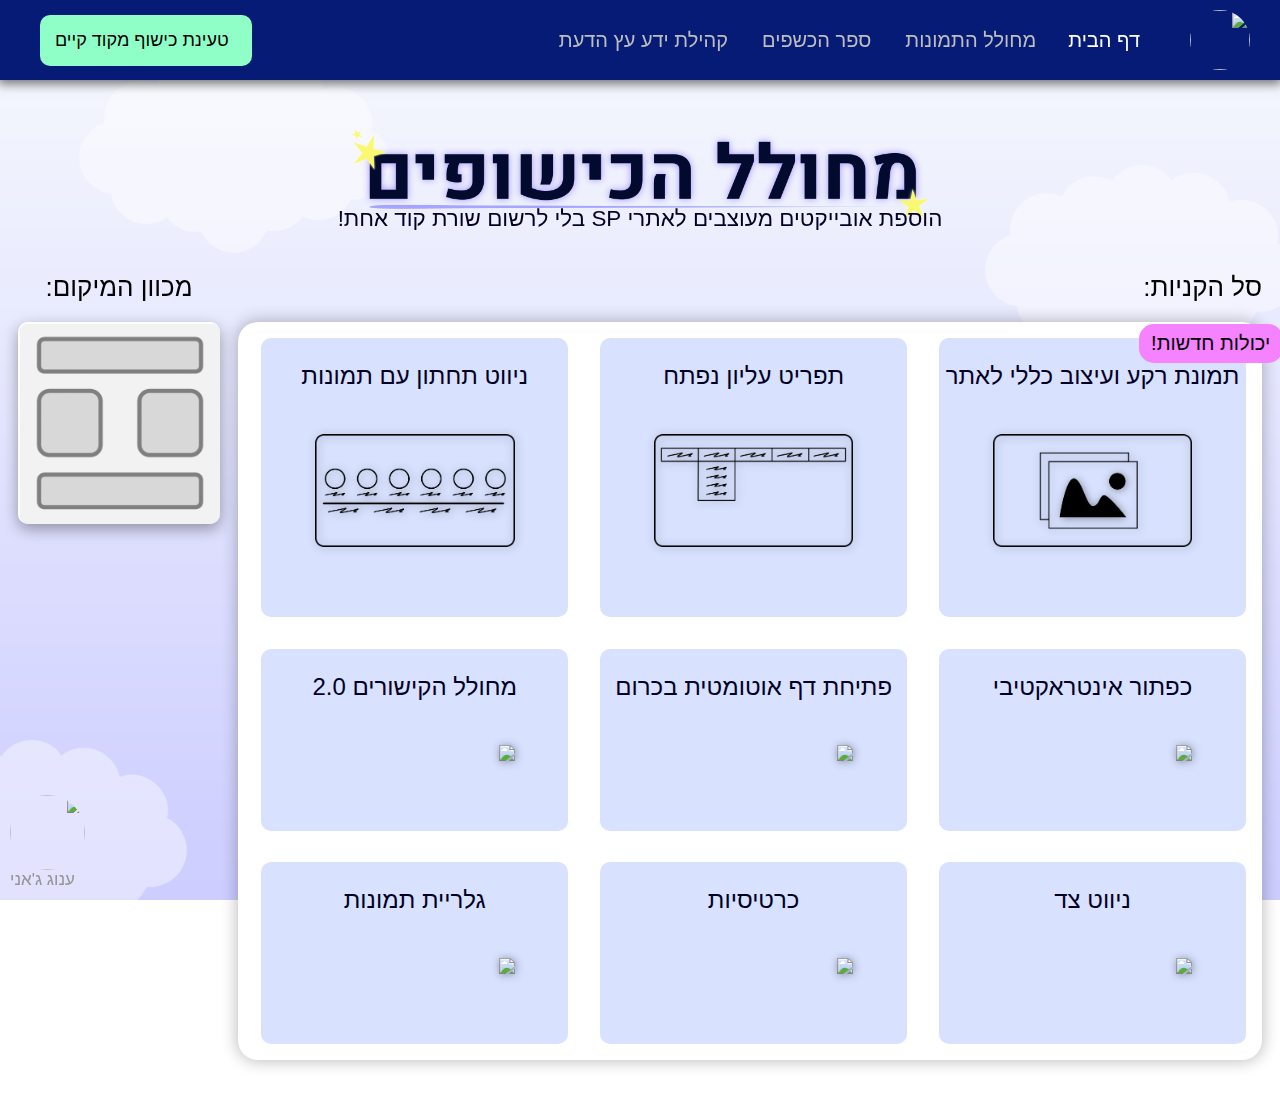
==== SpellCaster/index.html @ 556f0692 "Add files via upload" ====
<!DOCTYPE html>
<head>
    <meta charset="utf-8" />
    <link rel="icon" type="image/x-icon" href="../PublishingImages/spell_caster_logo.ico">
    <link rel="stylesheet" href="../SiteAssets/fontawesome-free-6.0.0-beta3-web/css/all.css">
    <link rel="stylesheet" href="styles/page_base.css">
    <link rel="stylesheet" href="styles/styles_home_page.css">
    <script src="open_in_chrome.js" defer></script>
    <script src="page_base_script.js" defer></script>
    <script src="home_page_script.js" defer></script>
    <title>מחולל הכישופים - דף הבית</title> 
</head>
<body>
    <!--Navigation Bar-->
    <div class="nav_bar_padder"></div>
    <nav class="nav_bar home_page" id="nav_bar"></nav>
    <!--End Of Navigation Bar-->

    <!--Titles-->
    <img class="image_title" alt="כותרת" src="../PublishingImages/Spell-Caster-Title.png">
    <p class="p_title" style="font-size: 1.4rem; margin: 0">הוספת אובייקטים מעוצבים לאתרי SP בלי לרשום שורת קוד אחת!</p>
    <!--Page Content-->
    <div class="page_content">

        <!--Location Indicator-->
        <div class="location_indicator" id="location_indicator">
            <img class="location_image_indicator" id="location_image_indicator" src="../PublishingImages/none.PNG"></img>
        </div>

        <!--Shopping Container (Contains All The Items) Loaded With The Script "shopping_cart_loader.js"-->
        <div class="shopping_container" id="shopping_container"></div>
    </div>
    <script src="shopping_cart_loader.js"></script>
</body>
---- SpellCaster/styles/page_base.css ----
:root {
    --light-purple: #a5a5ff;
    --deep-blue: #061b75;
}

html {
    unicode-bidi: embed;
}

body {
    background: linear-gradient(160deg,rgb(249,252,255) 0%, rgb(245,250,255) 35%, var(--light-purple) 100%); /*fallback*/
    background-image: url("../../PublishingImages/Spell_Caster_Background.PNG");
    background-attachment: fixed;
    background-size: cover;
    font-family: 'Gill Sans', 'Gill Sans MT', Calibri, 'Trebuchet MS', sans-serif;
    padding: 0px;
    margin: 0px;
    direction: rtl;
    transition: none;
    user-select: none;
    overflow-x: hidden;
}

.h1_title {
    font-size: 2.5rem;
    margin-top: 150px;
    text-align: center;
    position: relative;
    color: #010025;
    margin-bottom: 20px;
}

.p_title {
    font-family: inherit;
    font-size: 1.2rem;
    text-align: center;
    position: relative;
    color: #010025;
    margin: 14px 0px;
}

.nav_bar_padder {
    margin-top: 100px;
}

.nav_bar {
    z-index: 1;
    position: fixed;
    top: 0px;
    right: 0px;
    width: 100%;
    background-color: var(--deep-blue);
    margin: 0px;
    display: flex;
    justify-content: start;
    align-items: center;
    box-shadow: 0px 2px 10px 2px #00000088;
}

.nav_bar_logo_image {
    width: 60px;
    height: 60px;
    border-radius: 50%;
    margin: 10px;
    margin-right: 30px;
}

.nav_bar_link_list {
    list-style: none;
    color: white;
    display: flex;
    justify-content: start;
    flex-direction: row;
    padding-right: 20px;
}

.nav_bar_link {
    z-index: 2;
    position: relative;
    display: inline-block;
    white-space: nowrap;
    color: #bebebe;
    font-size: 20px;
    text-decoration: none;
    text-align: center;
    padding: 8px;
    margin-right: 4px;
    margin-left: 4px;
    transition: 0.3s;
}

.nav_bar_link:hover {
    color: #e7e7e7;
}

.nav_bar_icon {
    margin-left: 5px !important;
    font-size: 16px !important;
}

.active {
    color: white !important;
}

.nav_bar_link > .star {
    visibility: hidden; /*innitial value, will be changed later in js*/
    --size: 20px;

    width: var(--size);
    height: var(--size);
    position: absolute;
    top: var(--top_star);
    left: var(--left_star);
    transform-origin: center;
    animation: scale_stars 1500ms ease forwards;
}

.nav_bar_link > .star > .star_icon {
    z-index: 1;
    display: block;
    color: rgb(237, 182, 255);
    transform-origin: center;
    animation: rotate_stars 2s linear infinite;
}

@keyframes pop {
    from, to, 30%, 70% {
        transform-origin: center;
        transform: scale(1);
        color: #a3a3a3;
    }
    50% {
        transform-origin: center;
        transform: scale(1.2);
        color: rgb(225, 196, 235);
    }
}

@keyframes scale_stars {
    from, to {
        transform: scale(0);
        opacity: 100%;
    }
    50% {
        transform: scale(0.7);
        opacity: 60%;
    }
}

@keyframes rotate_stars {
    from {
        transform: rotate(0deg);
    }
    to {
        transform: rotate(180deg);
    }
}

.the_rest_of_the_nav {
    flex-grow: 1;
    display: flex;
    justify-content: flex-end;
    padding-left: 30px;
}

.large_button_nav_bar {
    font-family: 'Gill Sans', 'Gill Sans MT', Calibri, 'Trebuchet MS', sans-serif;
    font-size: 18px;
    white-space: nowrap;
    padding: 15px;
    margin: 10px;
    overflow: hidden;
    border-radius: 10px;
    border: none;
    cursor: pointer;
    transition: 0.1s;
}

.large_button_nav_bar:focus {
    outline-width: 0px;
}

.large_button_nav_bar:hover {
    box-shadow: 0px 0px 2px 2px rgba(0, 0, 0, 0.404);
    transform: scale(1.06);
}

.large_button_nav_bar:active {
    box-shadow: 0px 0px 3px 3px rgba(0, 0, 0, 0.404) inset;
}

.large_button_nav_bar.premade_code {
    background-color: rgb(143, 255, 199);
}
.large_button_nav_bar.premade_code:hover {
    background-color: rgb(194, 255, 225);
}

#support_image {
    position: fixed;
    display: flex;
    flex-direction: column;
    align-items: flex-end;
    bottom: 10px;
    left: 10px;
}

.support_logo_image {
    width: 75px;
    height: 75px;
    border-radius: 50%;
    cursor: pointer;
}

.support_logo_image:hover {
    box-shadow: 0px 0px 10px rgba(0, 0, 0, 0.623);
}

.support_text {
    margin: 0;
    font-size: 17px;
    color: rgb(148, 148, 148);
    cursor: pointer;
    transition: 0.1s;
}

.support_text:hover {
    color: rgb(66, 66, 66);
    text-decoration: underline;
}

/*nami button*/
.nami_button {
    font-family: 'Gill Sans', 'Gill Sans MT', Calibri, 'Trebuchet MS', sans-serif;
    font-size: 15px;
    padding: 15px;
    margin: 10px;
    border-radius: 10px;
    border: none;
    cursor: pointer;
    transition: 0.2s;
}

.nami_button:focus {
    outline-width: 0px;
}

.nami_button:hover {
    box-shadow: 0px 0px 2px 2px rgba(0, 0, 0, 0.404);
}

.nami_button:active {
    box-shadow: 0px 0px 3px 3px rgba(0, 0, 0, 0.404) inset;
}

.nami_button:disabled, .nami_button[disabled] {
    cursor: default;
}

.nami_button:disabled:hover, .nami_button[disabled]:hover {
    box-shadow: none;
}

.nami_button:disabled:active, .nami_button[disabled]:active {
    box-shadow: none;
}

/*font-awesome icons*/
.fa, .fas, i {
    margin: 3px;
    font-size:inherit;
    color: inherit;
}

/*text button (a button that displays as normal text)*/
.text_button {
    padding: 0;
    margin: 0;
    background: none;
    border: none;
    text-align: center;
    color: rgb(32, 147, 209);
    text-decoration-line: underline;
    cursor: pointer;
    font-family: inherit;
    font-size: 1.2rem;
    transition: 0.15s;
}

.text_button:hover {
    text-shadow: 0px 0px 1px rgba(0, 0, 0, 0.267);
    color: rgb(38, 121, 165);
}

.text_button:active {
    color: rgb(0, 54, 85);
}

.text_button:focus {
    outline-width: 0px;
}

.edit_text_button {
    color: rgb(94, 94, 94);
    font-size: 1.15rem;
    text-decoration-line: none;
}

.edit_text_button:hover {
    color: rgb(71, 71, 71);
    text-decoration-line: underline;
}

/*notification (a pop up notification displayed when calling the function "notify")*/

.notification {
    position: fixed;
    z-index: -1;
    padding-right: 20px;
    padding-left: 20px;
    display: flex;
    justify-content: flex-end;
    align-items: center;
    flex-direction: row-reverse;
    min-width: 240px;
    max-width: 320px;
    height: 75px;
    right: 20px;
    bottom: 0px;
    border-radius: 10px;
    background-color: white;
    color: rgb(36, 36, 36);
    box-shadow: 0 0 8px 3px #00000034;
    opacity: 0;
}

.notification_icon {
    font-size: 35px;
    margin-left: 10px;
}

.notification_message {
    font-family: inherit;
    font-size: 18px;
}

@keyframes pop_up_notification {
    0% {
        z-index: -1;
        opacity: 0;
        bottom: 0px;
    }
    1% {
        z-index: 1000;
    }
    10% {
        opacity: 1;
        bottom: 20px;
    }
    90% {
        opacity: 1;
        bottom: 20px;
    }
    99% {
        z-index: 1000;
    }
    100% {
        z-index: -1;
        opacity: 0;
        bottom: 0px;
    }
}

/*loader*/

.loader_wrapper {
    z-index: 2;
    width: 100%;
    height: 100%;
    position: absolute;
    top: 0;
    left: 0;
    background-color: rgb(240, 240, 240);
    display: flex;
    align-items: center;
    justify-content: center;
    transition: 0.1s
}

.loader {
    width: 56px;
    height: 56px;
    border-radius: 50%;
    background: radial-gradient(farthest-side,var(--light-purple) 94%, #0000) top/9px 9px no-repeat,
    conic-gradient(#0000 30%, var(--light-purple));
    -webkit-mask: radial-gradient(farthest-side,#0000 calc(100% - 9px),#000 0);
    animation: spinner-c7wet2 1s infinite linear;
}

@keyframes spinner-c7wet2 {
    100% {
        transform: rotate(1turn);
    }
}

/*general dialog*/
.general_dialog_carpet {
    background-color: rgba(0, 0, 0, 0.2);
    width: 100vw;
    height: 100vh;
    position: fixed;
    top:0;
    right:0;
    z-index: 200;
    display: flex;
    overflow: hidden;
    align-items: center;
    justify-content: center;
}

.general_dialog_window {
    background: rgb(255, 255, 255);
    direction: ltr;
    border-radius: 10px;
    border: 1px solid rgb(161, 161, 161);
    overflow: hidden;
}

.dialog_button {
    margin-top: 0;
    width: 25%;
    height: 50px;
    font-size: 18px;
}

.dialog_button:disabled, .dialog_button[disabled] {
    color: rgb(129, 129, 129);
    background: rgb(194, 194, 194);
}

.dialog_button i {
    font-size: 15px;
    margin-right: 5px;
    margin-left: 5px;
}


.dialog_exit_button, .dialog_back_button {
    margin: 10px;
    font-size: 27px;
    background: none;
    border: none;
    cursor: pointer;
    transition: 0.1s;
}
.dialog_exit_button {color: rgb(185, 0, 0);margin-right: 0;}
.dialog_back_button {color: rgb(119, 119, 119);margin-left: 0;}

.dialog_exit_button:hover, .dialog_back_button:hover {
    text-shadow: 0 0 2px rgba(0, 0, 0, 0.473);
}

.dialog_exit_button:hover {color: rgb(131, 0, 0);}
.dialog_back_button:hover {color: rgb(63, 63, 63);}

.dialog_exit_button:focus, .dialog_back_button:focus {
    outline-width: 0px;
}

/*premade code*/

.premade_code_wrapper {
    margin-top: 50px;
    height: 500px;
    display: flex;
    flex-direction: column;
    align-items: center;
}

.premade_code_textarea {
    width: 60%;
    height: 50%;
    font-size: 14px;
    margin:5px 30px;
    padding: 10px 10px;
    border: 0.5px solid #bdbdbd;
    background-color: #ffffff;
    color: #1d1d1d;
    transition: 0.1s;
    font-family: Courier New, Courier, monospace;
    box-sizing: border-box;
    border-radius: 7px;
    resize: none;
}

.premade_code_textarea:focus {
    outline: none;
    background-color: rgba(231, 229, 255, 0.671);
}

.load_button {
    margin-top: 20px;
    font-size: 18px;
    background-color: rgb(231, 108, 255);
    color: black;
}

.load_button:hover {
    font-size: 19px;
}

/*spell book*/
#spell_book_conainer {
    display: flex;
    justify-content: center;
    width: 100vw;
    margin-top: 30px;
}

#spell_book_conainer iframe {
    border: 2px solid var(--light-purple);
}

/*tooltip + tooltip_text (like a small dropdown on hover)*/

.tooltip {
    position: relative;
}

.tooltip .tooltiptext {
    visibility: hidden;
    font-size: 15px;
    background-color: black;
    color: white;
    text-align: center;
    padding: 10px 5px;
    border-radius: 10px;
    position: absolute;
    z-index: 1;
}
.tooltip .tooltiptext.bottom {
    width: 200px;
    margin-left: -100px; /*use half of width*/
    top: 120%;
    left: 50%;
}
.tooltip .tooltiptext.top {
    width: 200px;
    margin-left: -100px; /*use half of width*/
    bottom: 120%;
    left: 50%;
}

.tooltip .tooltiptext::after, .tooltip .tooltiptext::before {
    content: " ";
    position: absolute;
    bottom: 100%;
    left:50%;
    margin-left: -8px;
    border-width: 8px;
    border-style: solid;
}

.tooltip .tooltiptext.bottom::after {
    bottom: 100%;
    border-color: transparent transparent black transparent;
}

.tooltip .tooltiptext.top::after {
    top: 100%;
    border-color: black transparent transparent transparent;
}

.tooltip .tooltiptext.bottom::before, .tooltip .tooltiptext.top::before {
    width: 110%;
    height: 15px;
    left: 0%;
    border-width: 0px;
}

.tooltip .tooltiptext.bottom::before {
    top: -10px;
}

.tooltip .tooltiptext.top::before {
    bottom: -10px;
}

.tooltip:hover .tooltiptext {
    visibility: visible;
}

.tooltip .fas.info_tooltip {
    color: var(--deep-blue);
    transition: 0.1s ease;
}

.tooltip:hover .fas.info_tooltip {
    transform: scale(1.3);
}

/*Scroll Bar Settings*/

::-webkit-scrollbar {
    width: 10px;
    opacity: 0;
}

::-webkit-scrollbar-track {
    background-color: #F5F5F5;
    -webkit-box-shadow: inset 0 0 6px rgba(0,0,0,0.3);
}

::-webkit-scrollbar-thumb {
    border-radius: 10px;
    background: var(--deep-blue);
}

/*Sellection*/

::selection {
    background: var(--deep-blue);
    color: white;
}

input {
    caret-color: var(--deep-blue);
}

input[type="range"], input[type="color"] {
    cursor: pointer;
}
---- SpellCaster/styles/styles_home_page.css ----
.page_content {
    display: flex;
    justify-content: space-evenly;
    align-items: normal;
    flex-direction: row-reverse;
    margin-top: 90px;
}

.location_indicator {
    position: sticky;
    align-self: flex-start;
    top: 150px;
}

.location_image_indicator {
    width: 200px;
    height: 200px;
    border-radius:10px;
    border-top: 2px solid white;
    border-left: 2px solid white;
    object-fit: cover;
    box-shadow: rgba(0, 0, 0, 0.356) 0px 5px 15px;
    position: relative;
}

.shopping_container {
    display: flex;
    flex-wrap: wrap;
    justify-content: flex-start;
    background-color:white;
    border-radius: 20px;
    box-shadow: 0px 0px 15px 2px #0000003d;
    width: 80%;
    position: relative;
    margin-bottom: 40px;
}

.image_title {
    display: block;
    margin-top: 100px;
    margin-bottom: -60px;
    margin-right: auto;
    margin-left: auto;
    width: 50%;
}

.item {
    display: flex;
    position: relative;
    flex-direction: column;
    align-items: center;
    justify-content: flex-start;
    width: 30%;
    height: auto;
    margin: 1.55%;
    padding: 0px;
    padding-bottom: 50px;
    border-radius: 10px;
    text-decoration: none;
    background-color: #d8e2ff;
    transition: 0.1s ease-in-out;
}

.item:hover {
    background-color: #c4d3ff;
    transform: translateY(-5px);
}

.item_title {
    color: #010025;
    text-align: center;
    font-size: 24px;
}

.item_image {
    margin-top: 20px;
    margin-bottom: 20px;
    width: 65%;
    filter: drop-shadow(1px 1px 4px #00000066)
}

.new_item::before {
    content: 'חדש!';
    background-color:rgb(143, 255, 199);
}

.soon_item::before {
    content: 'בקרוב!';
    background-color:rgb(243, 255, 130);
}

.new_capabilities_item::before {
    content: 'יכולות חדשות!';
    background-color:rgb(245, 130, 255);
    width: 120px;
    left: 65% !important;
}

.new_item::before, .soon_item::before, .new_capabilities_item::before {
    text-decoration: none;
    text-align: center;
    display: block;
    font-family: 'Gill Sans', 'Gill Sans MT', Calibri, 'Trebuchet MS', sans-serif;
    color: black;
    display: block;
    position: absolute;
    border-radius: 15px;
    top: -5%;
    left: 85%;
    padding: 8px;
    padding-right: 12px;
    padding-left: 12px;
    font-size: 20px;
    transition: 0.3s;
}

.new_item:hover::before, .soon_item:hover::before, .new_capabilities_item:hover::before {
    transform: translateY(-5px);
}

.location_indicator::before {
    content: 'מכוון המיקום:';
    text-align: center;
    font-size: 26px;
    font-family: 'Gill Sans', 'Gill Sans MT', Calibri, 'Trebuchet MS', sans-serif;
    position: absolute;
    width: 100%;
    top: -50px;
    left: 0%;
    color: black;
}

.shopping_container::before {
    content: 'סל הקניות:';
    font-size: 26px;
    font-family: 'Gill Sans', 'Gill Sans MT', Calibri, 'Trebuchet MS', sans-serif;
    position: absolute;
    width: 100%;
    top: -50px;
    left: 0%;
    color: black;
}
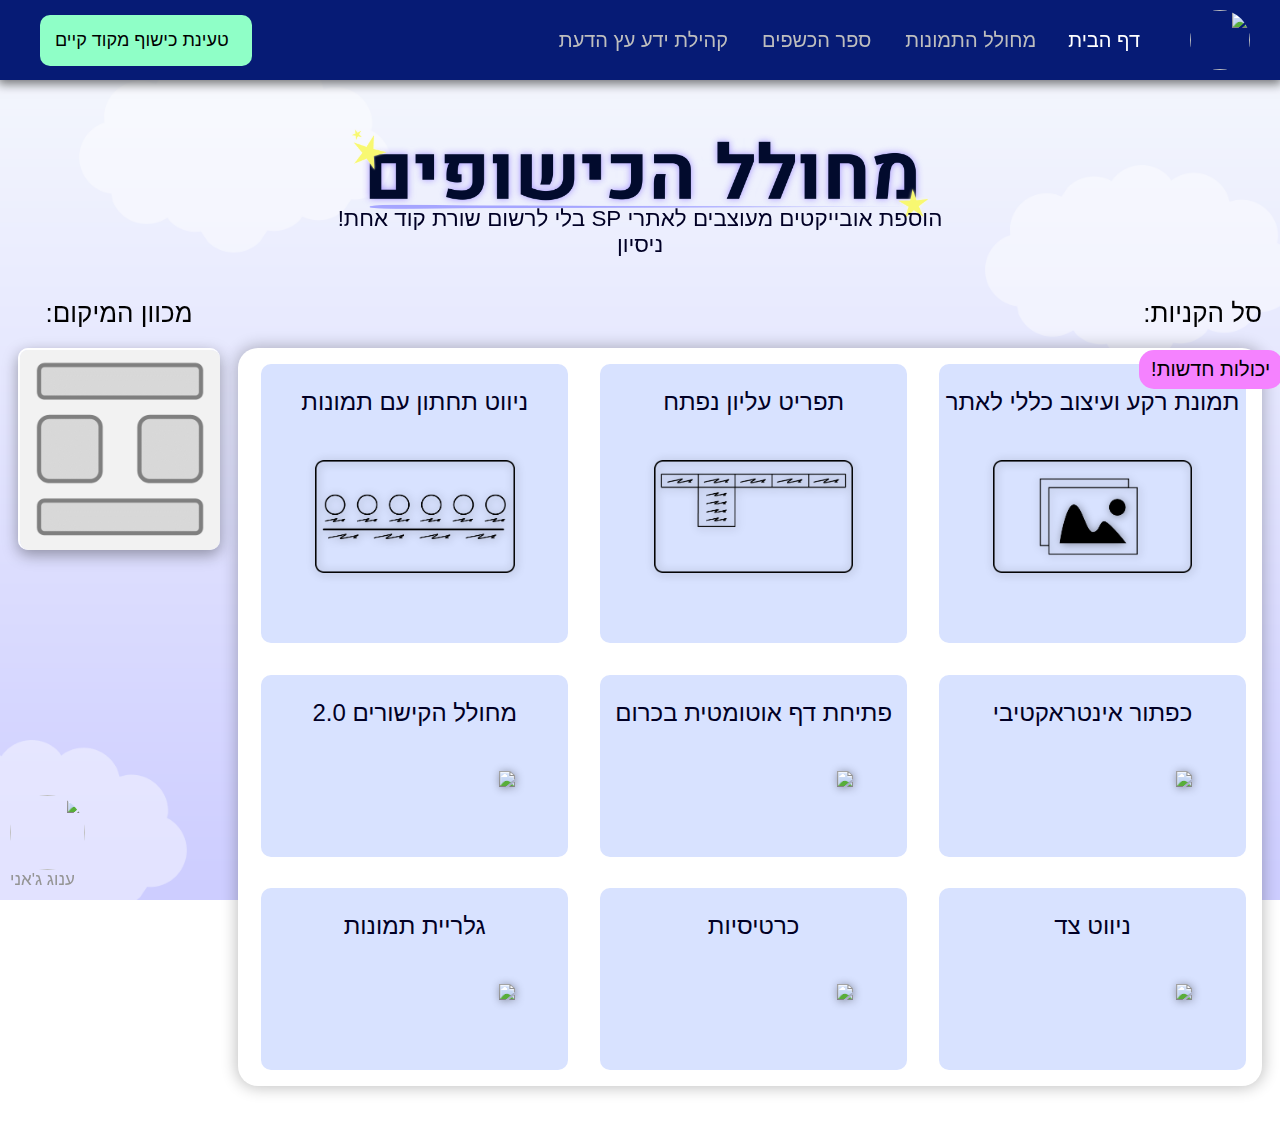
==== commit 7136cba7: "commit first test" ====
--- a/SpellCaster/index.html
+++ b/SpellCaster/index.html
@@ -19,6 +19,7 @@
     <!--Titles-->
     <img class="image_title" alt="כותרת" src="../PublishingImages/Spell-Caster-Title.png">
     <p class="p_title" style="font-size: 1.4rem; margin: 0">הוספת אובייקטים מעוצבים לאתרי SP בלי לרשום שורת קוד אחת!</p>
+    <p class="p_title" style="font-size: 1.4rem; margin: 0">ניסיון</p>
     <!--Page Content-->
     <div class="page_content">
 
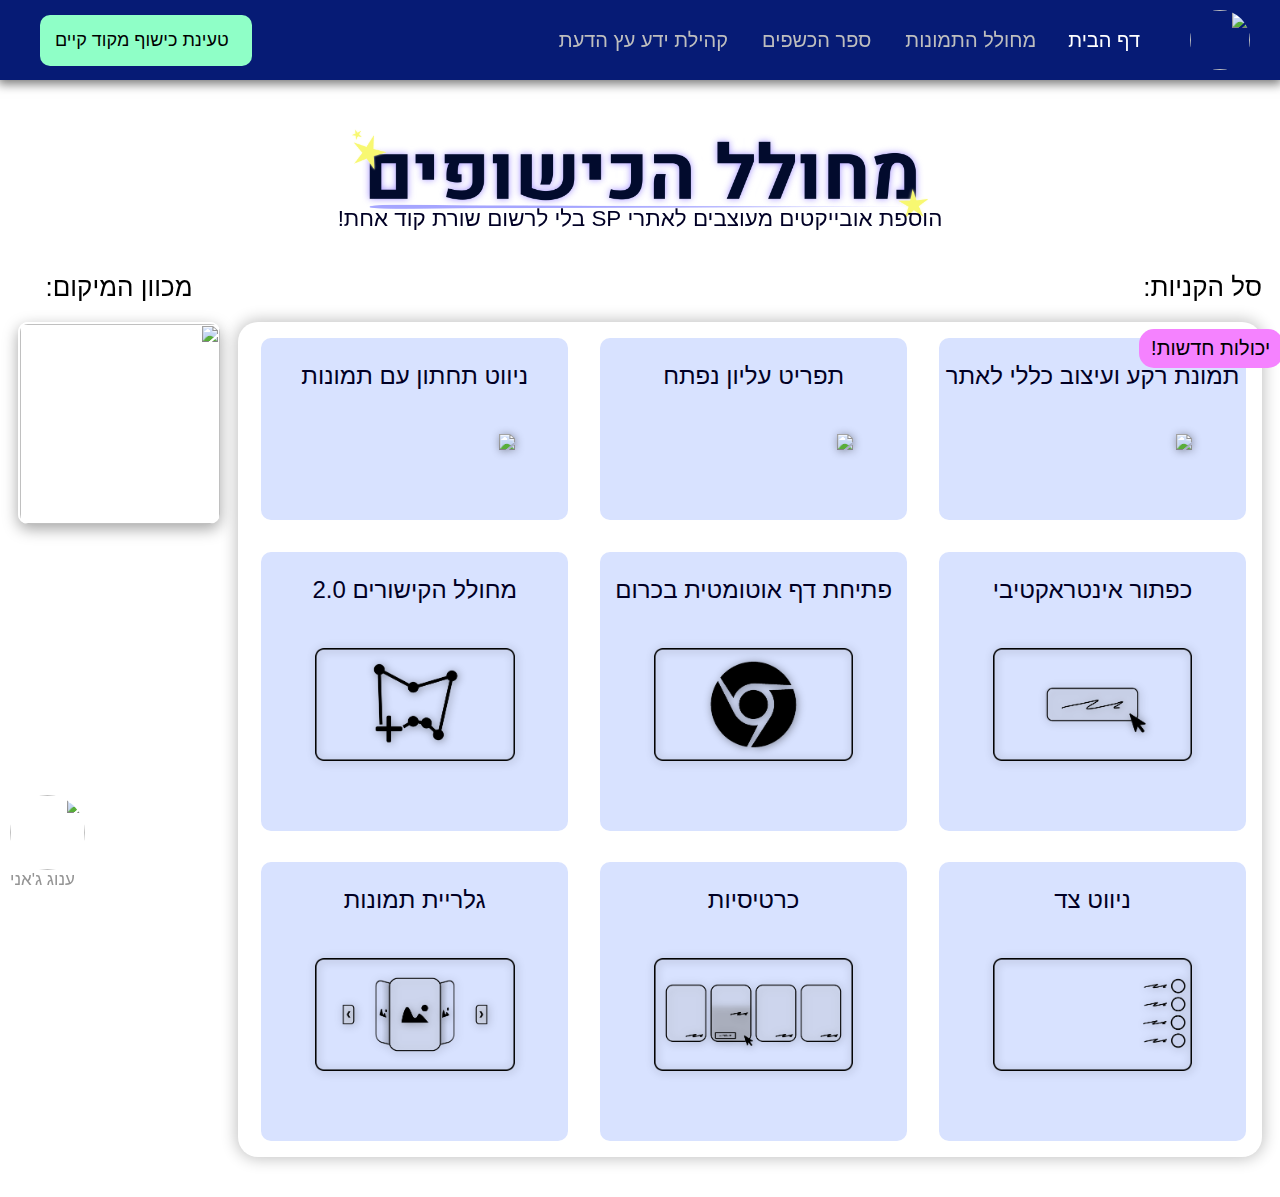
==== commit 3e1b96bd: "change .PNG to .png" ====
--- a/SpellCaster/index.html
+++ b/SpellCaster/index.html
@@ -2,7 +2,7 @@
 <head>
     <meta charset="utf-8" />
     <link rel="icon" type="image/x-icon" href="../PublishingImages/spell_caster_logo.ico">
-    <link rel="stylesheet" href="../SiteAssets/fontawesome-free-6.0.0-beta3-web/css/all.css">
+    <script src="https://kit.fontawesome.com/f2b62ec8bb.js" crossorigin="anonymous"></script>
     <link rel="stylesheet" href="styles/page_base.css">
     <link rel="stylesheet" href="styles/styles_home_page.css">
     <script src="open_in_chrome.js" defer></script>
@@ -19,13 +19,12 @@
     <!--Titles-->
     <img class="image_title" alt="כותרת" src="../PublishingImages/Spell-Caster-Title.png">
     <p class="p_title" style="font-size: 1.4rem; margin: 0">הוספת אובייקטים מעוצבים לאתרי SP בלי לרשום שורת קוד אחת!</p>
-    <p class="p_title" style="font-size: 1.4rem; margin: 0">ניסיון</p>
     <!--Page Content-->
     <div class="page_content">
 
         <!--Location Indicator-->
         <div class="location_indicator" id="location_indicator">
-            <img class="location_image_indicator" id="location_image_indicator" src="../PublishingImages/none.PNG"></img>
+            <img class="location_image_indicator" id="location_image_indicator" src="../PublishingImages/none.png"></img>
         </div>
 
         <!--Shopping Container (Contains All The Items) Loaded With The Script "shopping_cart_loader.js"-->
--- a/SpellCaster/styles/page_base.css
+++ b/SpellCaster/styles/page_base.css
@@ -9,7 +9,7 @@
 
 body {
     background: linear-gradient(160deg,rgb(249,252,255) 0%, rgb(245,250,255) 35%, var(--light-purple) 100%); /*fallback*/
-    background-image: url("../../PublishingImages/Spell_Caster_Background.PNG");
+    background-image: url("../../PublishingImages/Spell_Caster_Background.png");
     background-attachment: fixed;
     background-size: cover;
     font-family: 'Gill Sans', 'Gill Sans MT', Calibri, 'Trebuchet MS', sans-serif;
